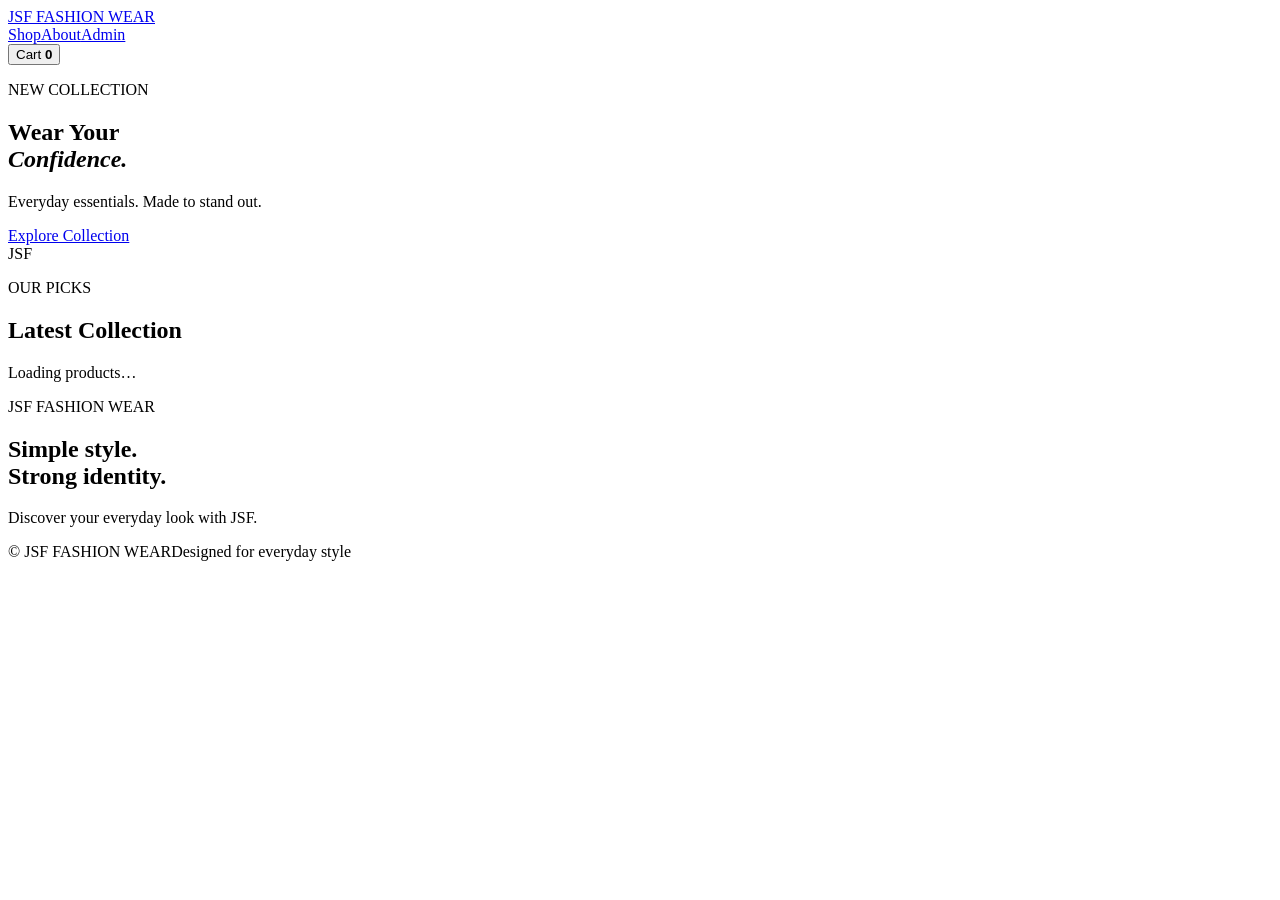
==== index.html @ ec964c82 "Add files via upload" ====
<!doctype html>
<html lang="bn">
<head>
  <meta charset="utf-8"><meta name="viewport" content="width=device-width,initial-scale=1">
  <meta name="theme-color" content="#111111"><title>JSF FASHION WEAR</title>
  <link rel="stylesheet" href="css/style.css">
</head>
<body>
<header class="site-header">
  <a class="brand" href="./"><img id="siteLogo" alt="JSF logo" hidden><span id="brandText">JSF FASHION WEAR</span></a>
  <nav><a href="#products">Shop</a><a href="#about">About</a><a href="admin.html">Admin</a></nav>
  <button id="cartButton" class="cart-button">Cart <b id="cartCount">0</b></button>
</header>
<main>
  <section class="hero"><div><p class="eyebrow">NEW COLLECTION</p><h1>Wear Your<br><em>Confidence.</em></h1><p>Everyday essentials. Made to stand out.</p><a class="primary" href="#products">Explore Collection</a></div><div class="hero-art"><span>JSF</span></div></section>
  <section id="products" class="section"><div class="section-heading"><div><p class="eyebrow">OUR PICKS</p><h2>Latest Collection</h2></div><span id="productStatus">Loading products…</span></div><div id="productGrid" class="product-grid"></div></section>
  <section id="about" class="about"><p class="eyebrow">JSF FASHION WEAR</p><h2>Simple style.<br>Strong identity.</h2><p>Discover your everyday look with JSF.</p></section>
</main>
<footer><span>© <span id="year"></span> JSF FASHION WEAR</span><span>Designed for everyday style</span></footer>
<dialog id="cartDialog"><div class="dialog-head"><h2>Your Cart</h2><button class="icon-btn" id="closeCart">✕</button></div><div id="cartItems"></div><p class="total">Total: ৳<b id="cartTotal">0</b></p><a id="checkoutLink" class="primary" href="https://wa.me/" target="_blank" rel="noopener">Order via WhatsApp</a></dialog>
<script type="module" src="js/store.js"></script>
</body></html>
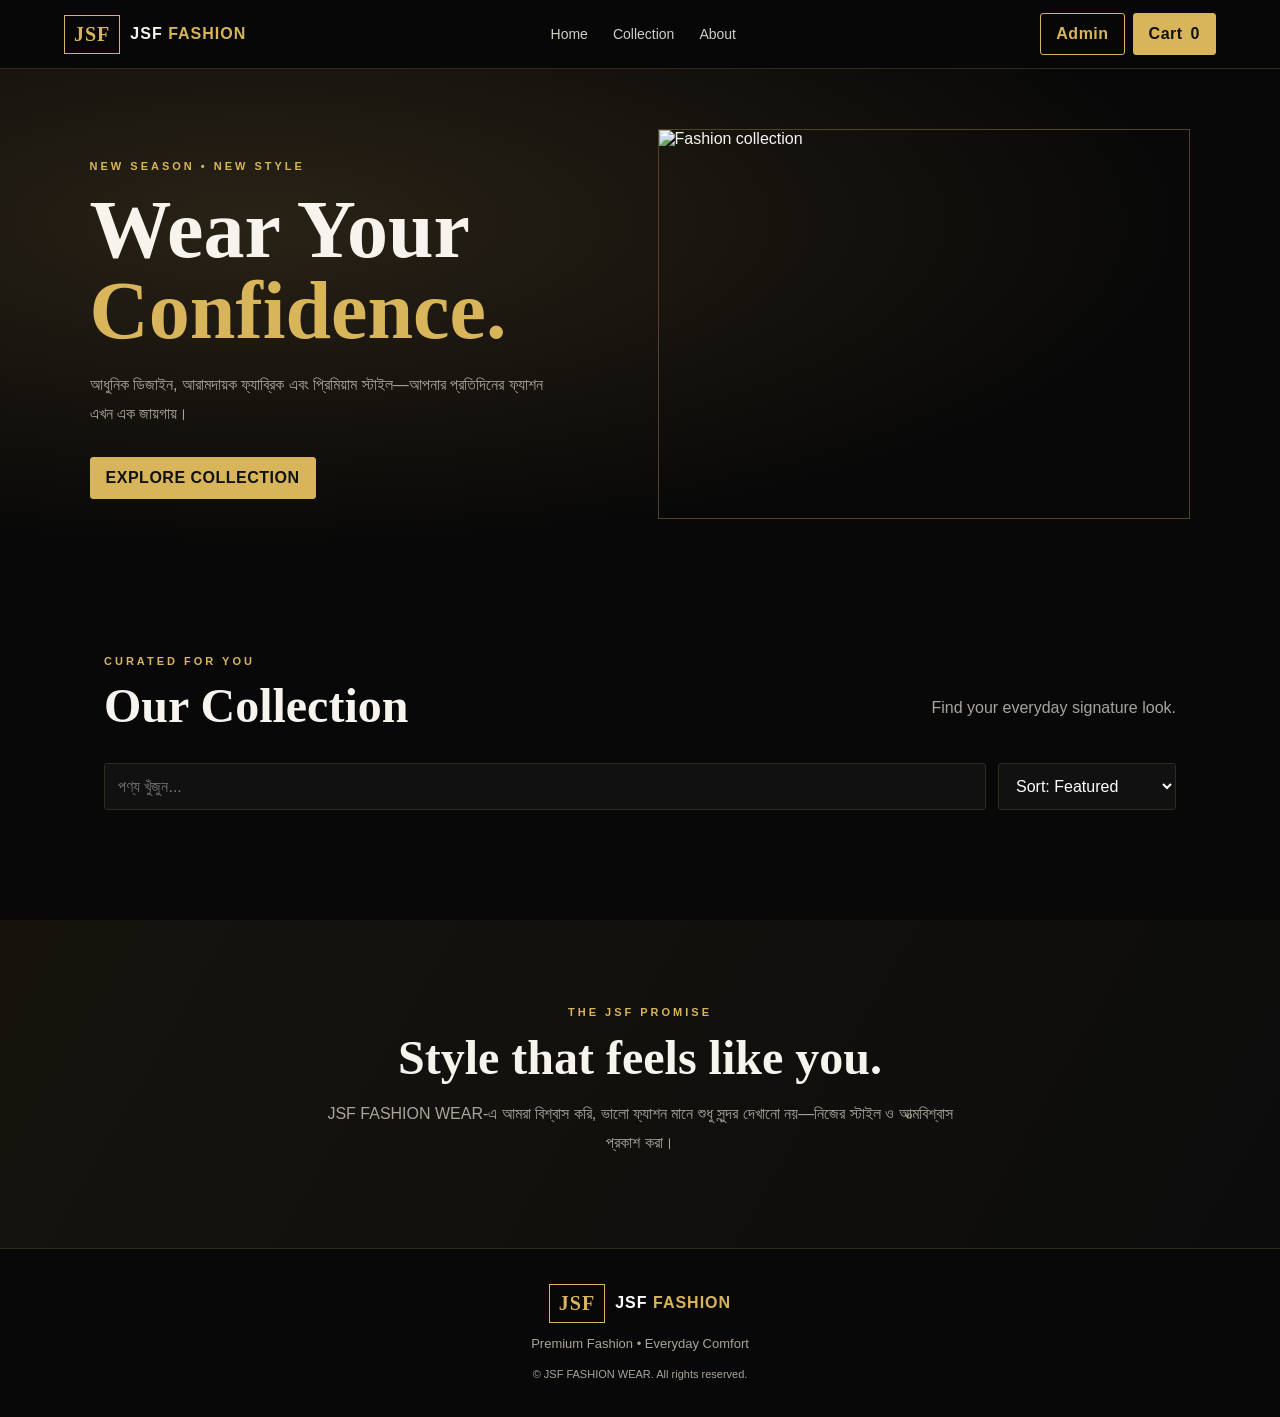
==== commit 5670129a: "Add files via upload" ====
--- a/index.html
+++ b/index.html
@@ -1,22 +1,95 @@
-<!doctype html>
+<!DOCTYPE html>
 <html lang="bn">
 <head>
-  <meta charset="utf-8"><meta name="viewport" content="width=device-width,initial-scale=1">
-  <meta name="theme-color" content="#111111"><title>JSF FASHION WEAR</title>
-  <link rel="stylesheet" href="css/style.css">
+  <meta charset="UTF-8">
+  <meta name="viewport" content="width=device-width, initial-scale=1.0">
+  <meta name="theme-color" content="#080808">
+  <meta name="description" content="JSF FASHION WEAR - Premium clothing and lifestyle store.">
+  <title>JSF FASHION WEAR | Premium Clothing Store</title>
+  <link rel="stylesheet" href="style.css">
 </head>
 <body>
-<header class="site-header">
-  <a class="brand" href="./"><img id="siteLogo" alt="JSF logo" hidden><span id="brandText">JSF FASHION WEAR</span></a>
-  <nav><a href="#products">Shop</a><a href="#about">About</a><a href="admin.html">Admin</a></nav>
-  <button id="cartButton" class="cart-button">Cart <b id="cartCount">0</b></button>
+<header class="header">
+  <a class="brand" href="#"><span class="brand-mark">JSF</span><span>JSF <b>FASHION</b></span></a>
+  <nav><a href="#home">Home</a><a href="#products">Collection</a><a href="#about">About</a></nav>
+  <div class="header-actions">
+    <button class="outline-btn" id="adminOpen">Admin</button>
+    <button class="gold-btn" id="cartOpen">Cart <span id="cartCount">0</span></button>
+  </div>
 </header>
-<main>
-  <section class="hero"><div><p class="eyebrow">NEW COLLECTION</p><h1>Wear Your<br><em>Confidence.</em></h1><p>Everyday essentials. Made to stand out.</p><a class="primary" href="#products">Explore Collection</a></div><div class="hero-art"><span>JSF</span></div></section>
-  <section id="products" class="section"><div class="section-heading"><div><p class="eyebrow">OUR PICKS</p><h2>Latest Collection</h2></div><span id="productStatus">Loading products…</span></div><div id="productGrid" class="product-grid"></div></section>
-  <section id="about" class="about"><p class="eyebrow">JSF FASHION WEAR</p><h2>Simple style.<br>Strong identity.</h2><p>Discover your everyday look with JSF.</p></section>
+
+<section class="hero" id="home">
+  <div class="hero-content">
+    <p class="eyebrow">NEW SEASON • NEW STYLE</p>
+    <h1>Wear Your<br><span>Confidence.</span></h1>
+    <p class="hero-copy">আধুনিক ডিজাইন, আরামদায়ক ফ্যাব্রিক এবং প্রিমিয়াম স্টাইল—আপনার প্রতিদিনের ফ্যাশন এখন এক জায়গায়।</p>
+    <a class="gold-btn shop-link" href="#products">EXPLORE COLLECTION</a>
+  </div>
+  <div class="hero-image"><img src="https://images.unsplash.com/photo-1529139574466-a303027c1d8b?w=1100" alt="Fashion collection"></div>
+</section>
+
+<main class="container" id="products">
+  <div class="section-heading"><div><p class="eyebrow">CURATED FOR YOU</p><h2>Our Collection</h2></div><p>Find your everyday signature look.</p></div>
+  <div class="toolbar">
+    <input id="searchInput" type="search" placeholder="পণ্য খুঁজুন...">
+    <select id="sortSelect"><option value="default">Sort: Featured</option><option value="low">Price: Low to High</option><option value="high">Price: High to Low</option></select>
+  </div>
+  <div class="filters" id="categoryFilters"></div>
+  <div class="product-grid" id="productGrid"></div>
 </main>
-<footer><span>© <span id="year"></span> JSF FASHION WEAR</span><span>Designed for everyday style</span></footer>
-<dialog id="cartDialog"><div class="dialog-head"><h2>Your Cart</h2><button class="icon-btn" id="closeCart">✕</button></div><div id="cartItems"></div><p class="total">Total: ৳<b id="cartTotal">0</b></p><a id="checkoutLink" class="primary" href="https://wa.me/" target="_blank" rel="noopener">Order via WhatsApp</a></dialog>
-<script type="module" src="js/store.js"></script>
-</body></html>+
+<section class="about" id="about">
+  <p class="eyebrow">THE JSF PROMISE</p><h2>Style that feels like you.</h2>
+  <p>JSF FASHION WEAR-এ আমরা বিশ্বাস করি, ভালো ফ্যাশন মানে শুধু সুন্দর দেখানো নয়—নিজের স্টাইল ও আত্মবিশ্বাস প্রকাশ করা।</p>
+</section>
+
+<footer><a class="brand footer-brand" href="#"><span class="brand-mark">JSF</span><span>JSF <b>FASHION</b></span></a><p>Premium Fashion • Everyday Comfort</p><small>© <span id="year"></span> JSF FASHION WEAR. All rights reserved.</small></footer>
+
+<div class="overlay" id="cartOverlay">
+  <aside class="drawer">
+    <div class="drawer-head"><h2>Your Cart</h2><button class="close-btn" data-close="cartOverlay">✕</button></div>
+    <div id="cartItems" class="cart-items"></div>
+    <div class="cart-total">Total: <strong id="cartTotal">৳0</strong></div>
+    <button class="gold-btn wide" id="checkoutOpen">PROCEED TO CHECKOUT</button>
+  </aside>
+</div>
+
+<div class="overlay" id="checkoutOverlay">
+  <section class="modal">
+    <div class="drawer-head"><h2>Checkout</h2><button class="close-btn" data-close="checkoutOverlay">✕</button></div>
+    <form id="checkoutForm" class="form">
+      <label>আপনার নাম<input name="customer" required placeholder="নাম লিখুন"></label>
+      <label>মোবাইল নম্বর<input name="phone" required inputmode="tel" placeholder="01XXXXXXXXX"></label>
+      <label>সম্পূর্ণ ঠিকানা<textarea name="address" required placeholder="বাসা, এলাকা, জেলা"></textarea></label>
+      <p class="hint">এটি একটি ডেমো চেকআউট। অর্ডার সার্ভার বা অনলাইনে পাঠানো হবে না।</p>
+      <button class="gold-btn wide" type="submit">PLACE DEMO ORDER</button>
+    </form>
+  </section>
+</div>
+
+<div class="overlay" id="adminOverlay">
+  <section class="modal admin-modal">
+    <div class="drawer-head"><h2>JSF Admin Dashboard</h2><button class="close-btn" data-close="adminOverlay">✕</button></div>
+    <p class="hint">ডেমো অ্যাডমিন প্যানেল: এই ব্রাউজারের Local Storage-এ পণ্য সংরক্ষিত হবে। এটি নিরাপদ অনলাইন অ্যাডমিন লগইন নয়।</p>
+    <form id="adminLogin" class="form">
+      <label>Demo password<input id="adminPassword" type="password" placeholder="Enter demo password" required></label>
+      <button class="gold-btn wide" type="submit">LOGIN</button>
+    </form>
+    <div id="adminPanel" class="hidden">
+      <h3>Add New Product</h3>
+      <form id="addProductForm" class="form">
+        <label>Product name<input name="name" required></label>
+        <label>Category<select name="category"><option>T-Shirts</option><option>Shirts</option><option>Pants</option><option>Hoodies</option><option>Accessories</option></select></label>
+        <label>Price (৳)<input name="price" type="number" min="1" required></label>
+        <label>Image URL<input name="image" type="url" placeholder="https://..."></label>
+        <button class="gold-btn wide" type="submit">ADD PRODUCT</button>
+      </form>
+      <h3>Manage Products</h3><div id="adminProducts" class="admin-products"></div>
+      <button class="outline-btn" id="adminLogout">Logout</button>
+    </div>
+  </section>
+</div>
+<div class="toast" id="toast"></div>
+<script src="app.js"></script>
+</body>
+</html>
--- a/style.css
+++ b/style.css
@@ -0,0 +1,16 @@
+:root{--bg:#080808;--panel:#141414;--panel2:#1d1b17;--gold:#d8b45a;--gold2:#f1d58d;--text:#f7f4ed;--muted:#aaa49a;--line:#302b20}
+*{box-sizing:border-box}html{scroll-behavior:smooth}body{margin:0;background:var(--bg);color:var(--text);font-family:Arial,"Noto Sans Bengali",sans-serif}
+a{color:inherit;text-decoration:none}button,input,select,textarea{font:inherit}.header{position:sticky;top:0;z-index:10;background:#080808ed;backdrop-filter:blur(12px);border-bottom:1px solid var(--line);padding:13px 5%;display:flex;align-items:center;justify-content:space-between;gap:15px}
+.brand{display:flex;align-items:center;gap:10px;font-weight:900;letter-spacing:1px}.brand b{color:var(--gold)}.brand-mark{border:1px solid var(--gold);color:var(--gold);padding:7px 9px;font-family:Georgia,serif;font-size:20px}
+nav{display:flex;gap:25px;color:#d3cec3;font-size:14px}nav a:hover{color:var(--gold)}
+.header-actions{display:flex;gap:8px}.gold-btn,.outline-btn{display:inline-flex;justify-content:center;align-items:center;gap:8px;border:1px solid var(--gold);border-radius:3px;padding:11px 15px;font-weight:800;cursor:pointer;letter-spacing:.5px}.gold-btn{background:var(--gold);color:#111}.gold-btn:hover{background:var(--gold2)}.outline-btn{background:transparent;color:var(--gold)}.wide{width:100%}
+.hero{min-height:510px;display:grid;grid-template-columns:1fr 1fr;align-items:center;padding:55px 7%;gap:35px;background:radial-gradient(ellipse at 20% 30%,#292216,#080808 65%)}
+.hero-content{max-width:520px}.eyebrow{color:var(--gold);letter-spacing:3px;font-size:11px;font-weight:bold}.hero h1{font: bold clamp(48px,7vw,82px)/.98 Georgia,serif;margin:18px 0}.hero h1 span{color:var(--gold)}.hero-copy{color:var(--muted);line-height:1.8;max-width:470px;margin:20px 0 28px}.hero-image{height:390px;overflow:hidden;border:1px solid #544322}.hero-image img{width:100%;height:100%;object-fit:cover;filter:saturate(.75)}
+.container{max-width:1200px;margin:auto;padding:65px 5%}.section-heading{display:flex;justify-content:space-between;align-items:end;gap:20px}.section-heading h2,.about h2{font: bold clamp(32px,5vw,48px) Georgia,serif;margin:8px 0 0}.section-heading>p{color:var(--muted)}.toolbar{display:flex;gap:12px;margin:30px 0 15px}.toolbar input{flex:1}.toolbar input,.toolbar select,.form input,.form select,.form textarea{background:#111;color:white;border:1px solid var(--line);padding:13px;border-radius:3px;min-width:0}.filters{display:flex;gap:9px;overflow:auto;padding:8px 0 22px}.filter-btn{white-space:nowrap;border:1px solid var(--line);background:#111;color:#ddd;padding:9px 16px;cursor:pointer;border-radius:20px}.filter-btn.active{background:var(--gold);color:#111;border-color:var(--gold);font-weight:bold}
+.product-grid{display:grid;grid-template-columns:repeat(4,minmax(0,1fr));gap:17px}.product-card{background:var(--panel);border:1px solid #29251e;min-width:0}.product-card img{width:100%;height:230px;object-fit:cover;background:#222}.product-info{padding:14px}.product-cat{font-size:10px;letter-spacing:2px;color:var(--gold)}.product-info h3{font-size:16px;margin:8px 0}.product-info p{font-size:12px;color:var(--muted);min-height:30px}.price{font-weight:bold;color:var(--gold2);font-size:18px;margin:12px 0}.product-info button{width:100%}
+.about{text-align:center;padding:75px 8%;background:linear-gradient(120deg,#17140e,#0c0c0c)}.about h2{margin:12px 0}.about>p:last-child{max-width:650px;margin:15px auto;color:var(--muted);line-height:1.8}
+footer{text-align:center;border-top:1px solid var(--line);padding:35px 15px;color:var(--muted)}.footer-brand{justify-content:center;color:white}footer p{font-size:13px}footer small{font-size:11px}
+.overlay{position:fixed;inset:0;background:#000b;z-index:30;display:none;justify-content:flex-end}.overlay.show{display:flex}.drawer{width:min(440px,100%);height:100%;background:#101010;padding:23px;overflow:auto}.modal{align-self:center;margin:auto;width:min(480px,calc(100% - 28px));max-height:90vh;overflow:auto;background:#111;padding:24px;border:1px solid var(--line)}.admin-modal{width:min(560px,calc(100% - 28px))}.drawer-head{display:flex;align-items:center;justify-content:space-between;border-bottom:1px solid var(--line);padding-bottom:14px;margin-bottom:18px}.drawer-head h2{margin:0;font-family:Georgia,serif}.close-btn{background:none;color:white;border:0;font-size:22px;cursor:pointer}.cart-row{display:grid;grid-template-columns:1fr auto;gap:10px;padding:13px 0;border-bottom:1px solid var(--line)}.cart-row small{display:block;color:var(--muted);margin-top:5px}.cart-row button{background:none;color:#e58c8c;border:0;cursor:pointer}.cart-total{text-align:right;padding:20px 0;font-size:20px}.cart-total strong{color:var(--gold)}
+.form{display:grid;gap:13px}.form label{display:grid;gap:7px;font-size:13px;color:#d8d2c6}.form textarea{min-height:75px;resize:vertical}.hint{font-size:12px;line-height:1.6;color:var(--muted)}.hidden{display:none!important}.admin-products{display:grid;gap:8px;margin:12px 0 20px}.admin-item{display:flex;justify-content:space-between;gap:10px;padding:10px;background:#1a1a1a;font-size:13px}.admin-item button{background:#552323;color:white;border:0;padding:6px 10px;cursor:pointer}.toast{position:fixed;bottom:20px;left:50%;transform:translateX(-50%);background:var(--gold);color:#111;padding:12px 18px;z-index:50;display:none;font-weight:bold;border-radius:3px}
+@media(max-width:850px){.product-grid{grid-template-columns:repeat(3,minmax(0,1fr))}.hero{padding:45px 5%}.hero-image{height:330px}}
+@media(max-width:620px){.header{padding:10px 3%;flex-wrap:wrap}.brand{font-size:13px}.brand-mark{font-size:16px}nav{order:3;width:100%;justify-content:center;gap:20px;padding-top:8px}.header-actions{margin-left:auto}.header-actions button{padding:8px 10px;font-size:11px}.hero{grid-template-columns:1fr;padding:42px 6%;gap:25px}.hero-image{height:260px}.section-heading{display:block}.section-heading>p{font-size:13px}.container{padding:45px 4%}.product-grid{grid-template-columns:repeat(2,minmax(0,1fr));gap:10px}.product-card img{height:165px}.product-info{padding:10px}.product-info h3{font-size:14px}.toolbar{flex-direction:column}.toolbar select{width:100%}}
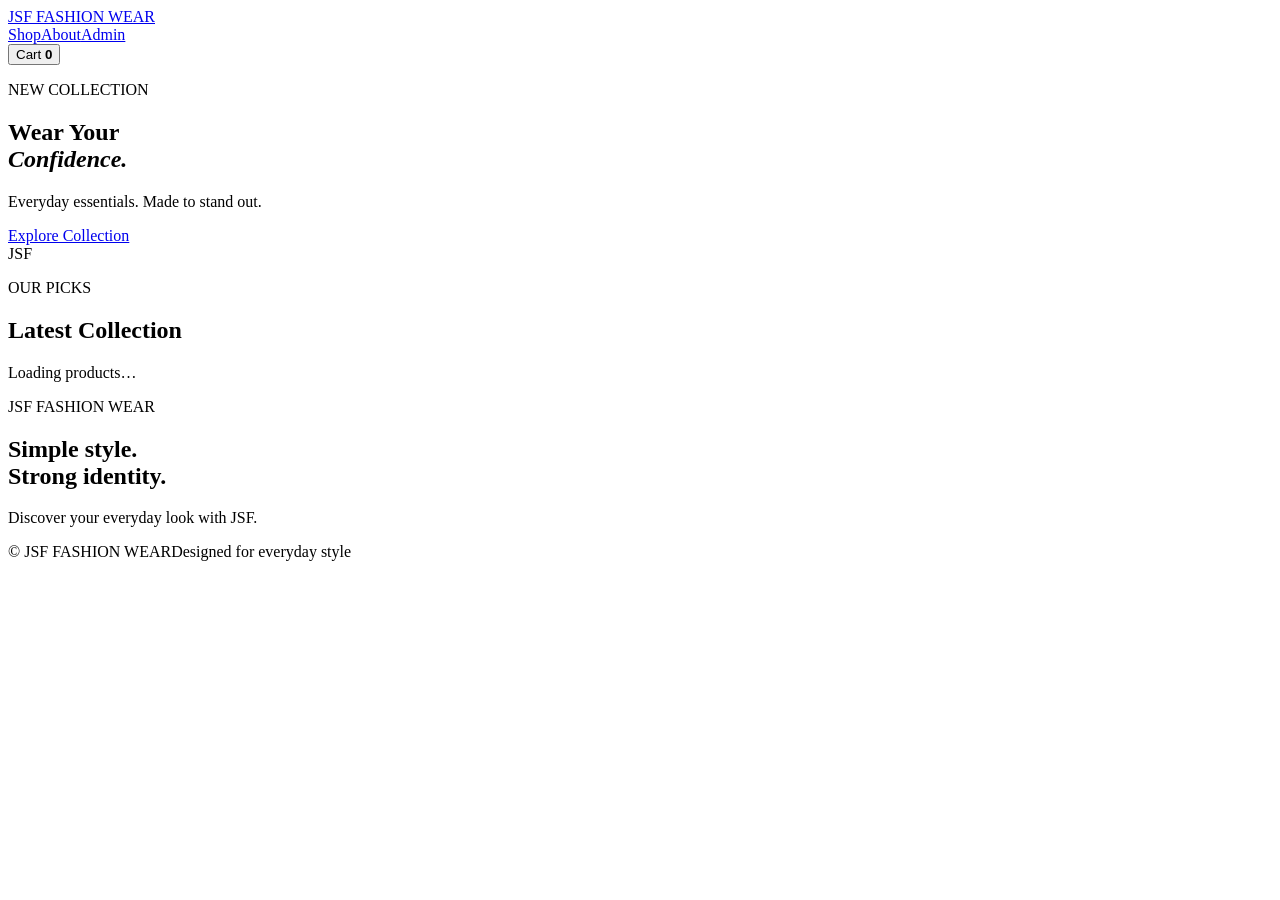
==== commit 589d3308: "Add files via upload" ====
--- a/index.html
+++ b/index.html
@@ -1,95 +1,22 @@
-<!DOCTYPE html>
+<!doctype html>
 <html lang="bn">
 <head>
-  <meta charset="UTF-8">
-  <meta name="viewport" content="width=device-width, initial-scale=1.0">
-  <meta name="theme-color" content="#080808">
-  <meta name="description" content="JSF FASHION WEAR - Premium clothing and lifestyle store.">
-  <title>JSF FASHION WEAR | Premium Clothing Store</title>
-  <link rel="stylesheet" href="style.css">
+  <meta charset="utf-8"><meta name="viewport" content="width=device-width,initial-scale=1">
+  <meta name="theme-color" content="#111111"><title>JSF FASHION WEAR</title>
+  <link rel="stylesheet" href="css/style.css">
 </head>
 <body>
-<header class="header">
-  <a class="brand" href="#"><span class="brand-mark">JSF</span><span>JSF <b>FASHION</b></span></a>
-  <nav><a href="#home">Home</a><a href="#products">Collection</a><a href="#about">About</a></nav>
-  <div class="header-actions">
-    <button class="outline-btn" id="adminOpen">Admin</button>
-    <button class="gold-btn" id="cartOpen">Cart <span id="cartCount">0</span></button>
-  </div>
+<header class="site-header">
+  <a class="brand" href="./"><img id="siteLogo" alt="JSF logo" hidden><span id="brandText">JSF FASHION WEAR</span></a>
+  <nav><a href="#products">Shop</a><a href="#about">About</a><a href="admin.html">Admin</a></nav>
+  <button id="cartButton" class="cart-button">Cart <b id="cartCount">0</b></button>
 </header>
-
-<section class="hero" id="home">
-  <div class="hero-content">
-    <p class="eyebrow">NEW SEASON • NEW STYLE</p>
-    <h1>Wear Your<br><span>Confidence.</span></h1>
-    <p class="hero-copy">আধুনিক ডিজাইন, আরামদায়ক ফ্যাব্রিক এবং প্রিমিয়াম স্টাইল—আপনার প্রতিদিনের ফ্যাশন এখন এক জায়গায়।</p>
-    <a class="gold-btn shop-link" href="#products">EXPLORE COLLECTION</a>
-  </div>
-  <div class="hero-image"><img src="https://images.unsplash.com/photo-1529139574466-a303027c1d8b?w=1100" alt="Fashion collection"></div>
-</section>
-
-<main class="container" id="products">
-  <div class="section-heading"><div><p class="eyebrow">CURATED FOR YOU</p><h2>Our Collection</h2></div><p>Find your everyday signature look.</p></div>
-  <div class="toolbar">
-    <input id="searchInput" type="search" placeholder="পণ্য খুঁজুন...">
-    <select id="sortSelect"><option value="default">Sort: Featured</option><option value="low">Price: Low to High</option><option value="high">Price: High to Low</option></select>
-  </div>
-  <div class="filters" id="categoryFilters"></div>
-  <div class="product-grid" id="productGrid"></div>
+<main>
+  <section class="hero"><div><p class="eyebrow">NEW COLLECTION</p><h1>Wear Your<br><em>Confidence.</em></h1><p>Everyday essentials. Made to stand out.</p><a class="primary" href="#products">Explore Collection</a></div><div class="hero-art"><span>JSF</span></div></section>
+  <section id="products" class="section"><div class="section-heading"><div><p class="eyebrow">OUR PICKS</p><h2>Latest Collection</h2></div><span id="productStatus">Loading products…</span></div><div id="productGrid" class="product-grid"></div></section>
+  <section id="about" class="about"><p class="eyebrow">JSF FASHION WEAR</p><h2>Simple style.<br>Strong identity.</h2><p>Discover your everyday look with JSF.</p></section>
 </main>
-
-<section class="about" id="about">
-  <p class="eyebrow">THE JSF PROMISE</p><h2>Style that feels like you.</h2>
-  <p>JSF FASHION WEAR-এ আমরা বিশ্বাস করি, ভালো ফ্যাশন মানে শুধু সুন্দর দেখানো নয়—নিজের স্টাইল ও আত্মবিশ্বাস প্রকাশ করা।</p>
-</section>
-
-<footer><a class="brand footer-brand" href="#"><span class="brand-mark">JSF</span><span>JSF <b>FASHION</b></span></a><p>Premium Fashion • Everyday Comfort</p><small>© <span id="year"></span> JSF FASHION WEAR. All rights reserved.</small></footer>
-
-<div class="overlay" id="cartOverlay">
-  <aside class="drawer">
-    <div class="drawer-head"><h2>Your Cart</h2><button class="close-btn" data-close="cartOverlay">✕</button></div>
-    <div id="cartItems" class="cart-items"></div>
-    <div class="cart-total">Total: <strong id="cartTotal">৳0</strong></div>
-    <button class="gold-btn wide" id="checkoutOpen">PROCEED TO CHECKOUT</button>
-  </aside>
-</div>
-
-<div class="overlay" id="checkoutOverlay">
-  <section class="modal">
-    <div class="drawer-head"><h2>Checkout</h2><button class="close-btn" data-close="checkoutOverlay">✕</button></div>
-    <form id="checkoutForm" class="form">
-      <label>আপনার নাম<input name="customer" required placeholder="নাম লিখুন"></label>
-      <label>মোবাইল নম্বর<input name="phone" required inputmode="tel" placeholder="01XXXXXXXXX"></label>
-      <label>সম্পূর্ণ ঠিকানা<textarea name="address" required placeholder="বাসা, এলাকা, জেলা"></textarea></label>
-      <p class="hint">এটি একটি ডেমো চেকআউট। অর্ডার সার্ভার বা অনলাইনে পাঠানো হবে না।</p>
-      <button class="gold-btn wide" type="submit">PLACE DEMO ORDER</button>
-    </form>
-  </section>
-</div>
-
-<div class="overlay" id="adminOverlay">
-  <section class="modal admin-modal">
-    <div class="drawer-head"><h2>JSF Admin Dashboard</h2><button class="close-btn" data-close="adminOverlay">✕</button></div>
-    <p class="hint">ডেমো অ্যাডমিন প্যানেল: এই ব্রাউজারের Local Storage-এ পণ্য সংরক্ষিত হবে। এটি নিরাপদ অনলাইন অ্যাডমিন লগইন নয়।</p>
-    <form id="adminLogin" class="form">
-      <label>Demo password<input id="adminPassword" type="password" placeholder="Enter demo password" required></label>
-      <button class="gold-btn wide" type="submit">LOGIN</button>
-    </form>
-    <div id="adminPanel" class="hidden">
-      <h3>Add New Product</h3>
-      <form id="addProductForm" class="form">
-        <label>Product name<input name="name" required></label>
-        <label>Category<select name="category"><option>T-Shirts</option><option>Shirts</option><option>Pants</option><option>Hoodies</option><option>Accessories</option></select></label>
-        <label>Price (৳)<input name="price" type="number" min="1" required></label>
-        <label>Image URL<input name="image" type="url" placeholder="https://..."></label>
-        <button class="gold-btn wide" type="submit">ADD PRODUCT</button>
-      </form>
-      <h3>Manage Products</h3><div id="adminProducts" class="admin-products"></div>
-      <button class="outline-btn" id="adminLogout">Logout</button>
-    </div>
-  </section>
-</div>
-<div class="toast" id="toast"></div>
-<script src="app.js"></script>
-</body>
-</html>+<footer><span>© <span id="year"></span> JSF FASHION WEAR</span><span>Designed for everyday style</span></footer>
+<dialog id="cartDialog"><div class="dialog-head"><h2>Your Cart</h2><button class="icon-btn" id="closeCart">✕</button></div><div id="cartItems"></div><p class="total">Total: ৳<b id="cartTotal">0</b></p><a id="checkoutLink" class="primary" href="https://wa.me/" target="_blank" rel="noopener">Order via WhatsApp</a></dialog>
+<script type="module" src="js/store.js"></script>
+</body></html>
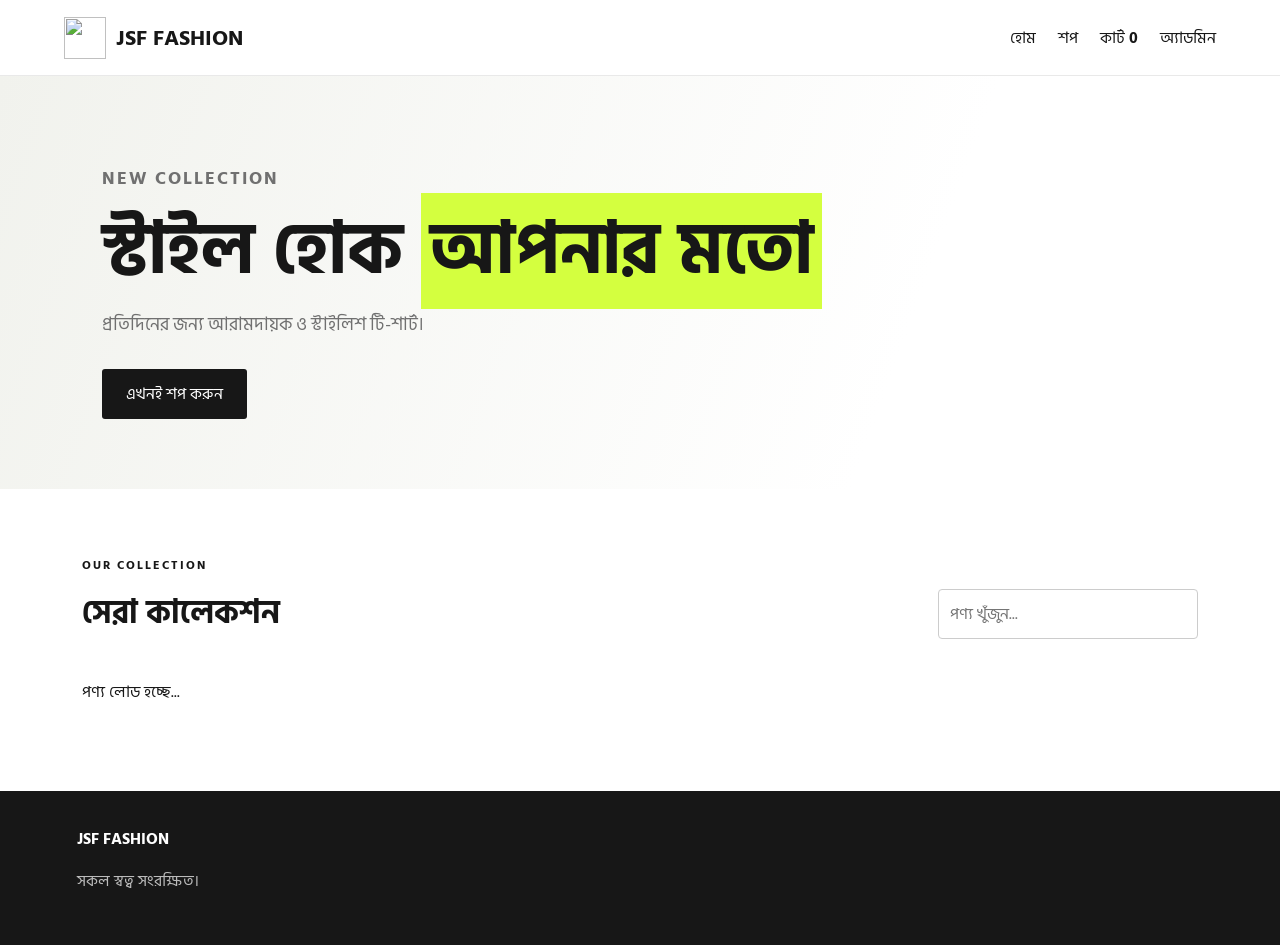
==== commit ac10ce1d: "Add files via upload" ====
--- a/index.html
+++ b/index.html
@@ -1,22 +1,13 @@
 <!doctype html>
 <html lang="bn">
 <head>
-  <meta charset="utf-8"><meta name="viewport" content="width=device-width,initial-scale=1">
-  <meta name="theme-color" content="#111111"><title>JSF FASHION WEAR</title>
-  <link rel="stylesheet" href="css/style.css">
+<meta charset="utf-8"><meta name="viewport" content="width=device-width,initial-scale=1">
+<title>JSF FASHION</title><link rel="stylesheet" href="style.css">
 </head>
 <body>
-<header class="site-header">
-  <a class="brand" href="./"><img id="siteLogo" alt="JSF logo" hidden><span id="brandText">JSF FASHION WEAR</span></a>
-  <nav><a href="#products">Shop</a><a href="#about">About</a><a href="admin.html">Admin</a></nav>
-  <button id="cartButton" class="cart-button">Cart <b id="cartCount">0</b></button>
-</header>
-<main>
-  <section class="hero"><div><p class="eyebrow">NEW COLLECTION</p><h1>Wear Your<br><em>Confidence.</em></h1><p>Everyday essentials. Made to stand out.</p><a class="primary" href="#products">Explore Collection</a></div><div class="hero-art"><span>JSF</span></div></section>
-  <section id="products" class="section"><div class="section-heading"><div><p class="eyebrow">OUR PICKS</p><h2>Latest Collection</h2></div><span id="productStatus">Loading products…</span></div><div id="productGrid" class="product-grid"></div></section>
-  <section id="about" class="about"><p class="eyebrow">JSF FASHION WEAR</p><h2>Simple style.<br>Strong identity.</h2><p>Discover your everyday look with JSF.</p></section>
-</main>
-<footer><span>© <span id="year"></span> JSF FASHION WEAR</span><span>Designed for everyday style</span></footer>
-<dialog id="cartDialog"><div class="dialog-head"><h2>Your Cart</h2><button class="icon-btn" id="closeCart">✕</button></div><div id="cartItems"></div><p class="total">Total: ৳<b id="cartTotal">0</b></p><a id="checkoutLink" class="primary" href="https://wa.me/" target="_blank" rel="noopener">Order via WhatsApp</a></dialog>
+<header class="top"><a class="brand" href="index.html"><img id="storeLogo" src="assets/logo-placeholder.svg" alt=""><span id="storeName">JSF FASHION</span></a><nav><a href="index.html">হোম</a><a href="#products">শপ</a><a href="cart.html">কার্ট <b id="cartCount">0</b></a><a href="admin/login.html">অ্যাডমিন</a></nav></header>
+<section class="hero"><div><p class="eyebrow">NEW COLLECTION</p><h1>স্টাইল হোক <span>আপনার মতো</span></h1><p>প্রতিদিনের জন্য আরামদায়ক ও স্টাইলিশ টি-শার্ট।</p><a class="btn" href="#products">এখনই শপ করুন</a></div></section>
+<main class="wrap"><div class="section-head" id="products"><div><p class="eyebrow">OUR COLLECTION</p><h2>সেরা কালেকশন</h2></div><input id="search" placeholder="পণ্য খুঁজুন..."></div><div id="productGrid" class="grid"><p>পণ্য লোড হচ্ছে...</p></div></main>
+<footer><strong id="footerName">JSF FASHION</strong><p>সকল স্বত্ব সংরক্ষিত।</p><p id="footerContact"></p></footer>
 <script type="module" src="js/store.js"></script>
 </body></html>
--- a/style.css
+++ b/style.css
@@ -0,0 +1,2 @@
+@import url('https://fonts.googleapis.com/css2?family=Hind+Siliguri:wght@400;500;600;700&display=swap');
+:root{--ink:#171717;--muted:#707070;--accent:#d4ff3f;--line:#e9e9e9}*{box-sizing:border-box}body{margin:0;color:var(--ink);font-family:'Hind Siliguri',sans-serif;background:#fff}a{color:inherit;text-decoration:none}.top{height:76px;padding:0 max(5vw,18px);display:flex;align-items:center;justify-content:space-between;border-bottom:1px solid var(--line);position:sticky;top:0;background:#fff;z-index:5}.brand{display:flex;align-items:center;gap:10px;font-size:22px;font-weight:700}.brand img{width:42px;height:42px;object-fit:contain}.top nav{display:flex;gap:22px;align-items:center}.hero{min-height:390px;padding:70px 8%;display:flex;align-items:center;background:linear-gradient(110deg,#f1f2ed,#fff 70%)}.hero h1{font-size:clamp(38px,7vw,72px);line-height:1.12;margin:10px 0}.hero h1 span{background:var(--accent);padding:0 9px}.hero p{font-size:18px;color:var(--muted)}.eyebrow{letter-spacing:2px;font-weight:700;font-size:12px}.btn{display:inline-block;background:var(--ink);color:#fff;border:0;padding:12px 24px;border-radius:3px;font:inherit;cursor:pointer;margin-top:12px}.wrap{max-width:1160px;margin:55px auto;padding:0 22px}.narrow{max-width:650px}.section-head{display:flex;justify-content:space-between;align-items:end;gap:15px;margin-bottom:24px}.section-head h2{font-size:32px;margin:0}.section-head input{max-width:260px}.grid{display:grid;grid-template-columns:repeat(auto-fill,minmax(210px,1fr));gap:22px}.card{border:1px solid var(--line);padding:12px;border-radius:8px}.card img{width:100%;aspect-ratio:4/5;object-fit:cover;background:#f3f3f3}.card h3{margin:9px 0 2px}.price{font-weight:700}.panel{padding:22px;border:1px solid var(--line);border-radius:8px;display:grid;gap:15px}label{display:grid;gap:5px;font-weight:600}input,textarea,select{font:inherit;padding:11px;border:1px solid #ccc;border-radius:4px;width:100%}textarea{min-height:90px}.cart-row{display:flex;gap:15px;align-items:center;border-bottom:1px solid var(--line);padding:14px 0}.cart-row img{width:80px;height:90px;object-fit:cover}.cart-total{text-align:right;font-size:22px;margin:20px 0}footer{padding:35px 6%;background:#171717;color:white;margin-top:70px}footer p{color:#bbb}.admin-shell{max-width:1100px;margin:30px auto;padding:0 18px}.admin-grid{display:grid;grid-template-columns:repeat(auto-fit,minmax(260px,1fr));gap:18px}.panel h2{margin:0}.muted{color:var(--muted)}.danger{background:#a11;color:#fff;border:0;padding:7px 12px;cursor:pointer}.small{font-size:13px}@media(max-width:600px){.top{height:auto;min-height:68px;flex-wrap:wrap;padding:12px 16px}.top nav{gap:12px;font-size:14px}.hero{min-height:330px;padding:45px 7%}.section-head{align-items:stretch;flex-direction:column}.section-head input{max-width:none}}
